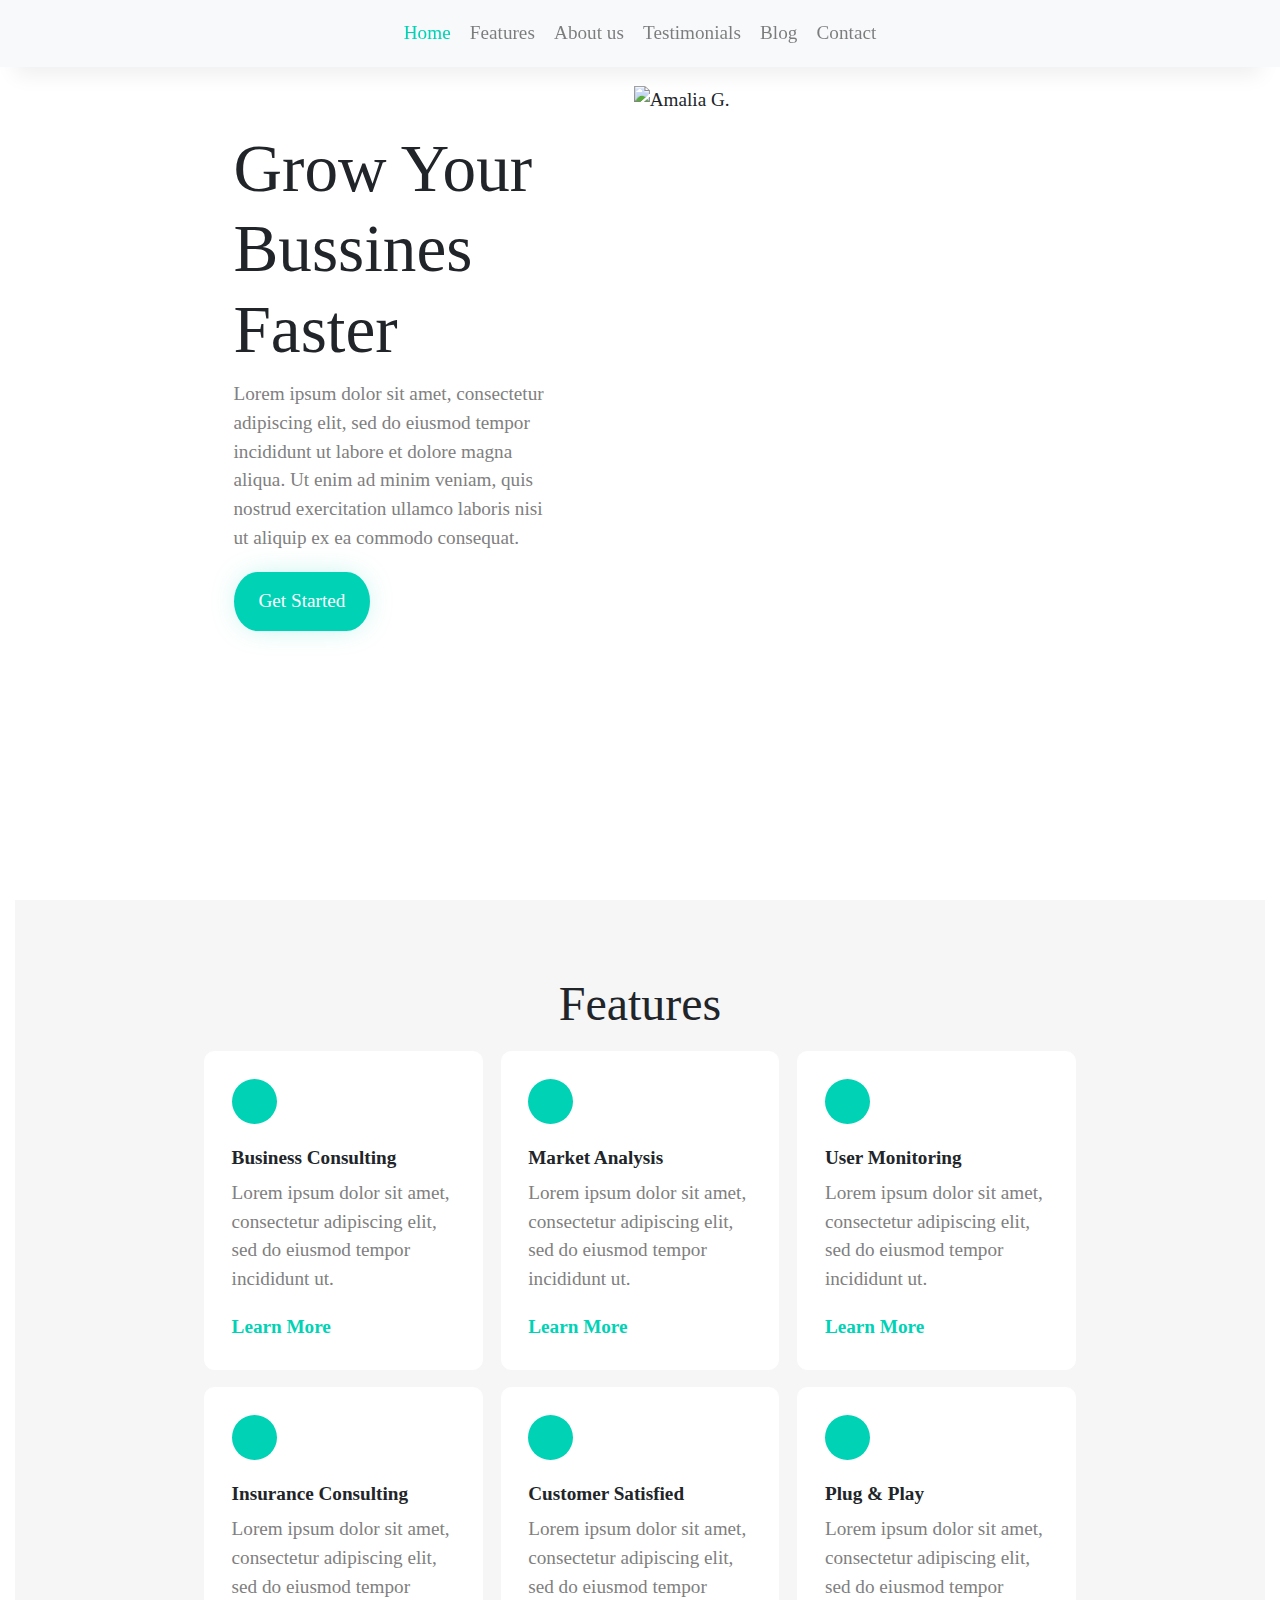
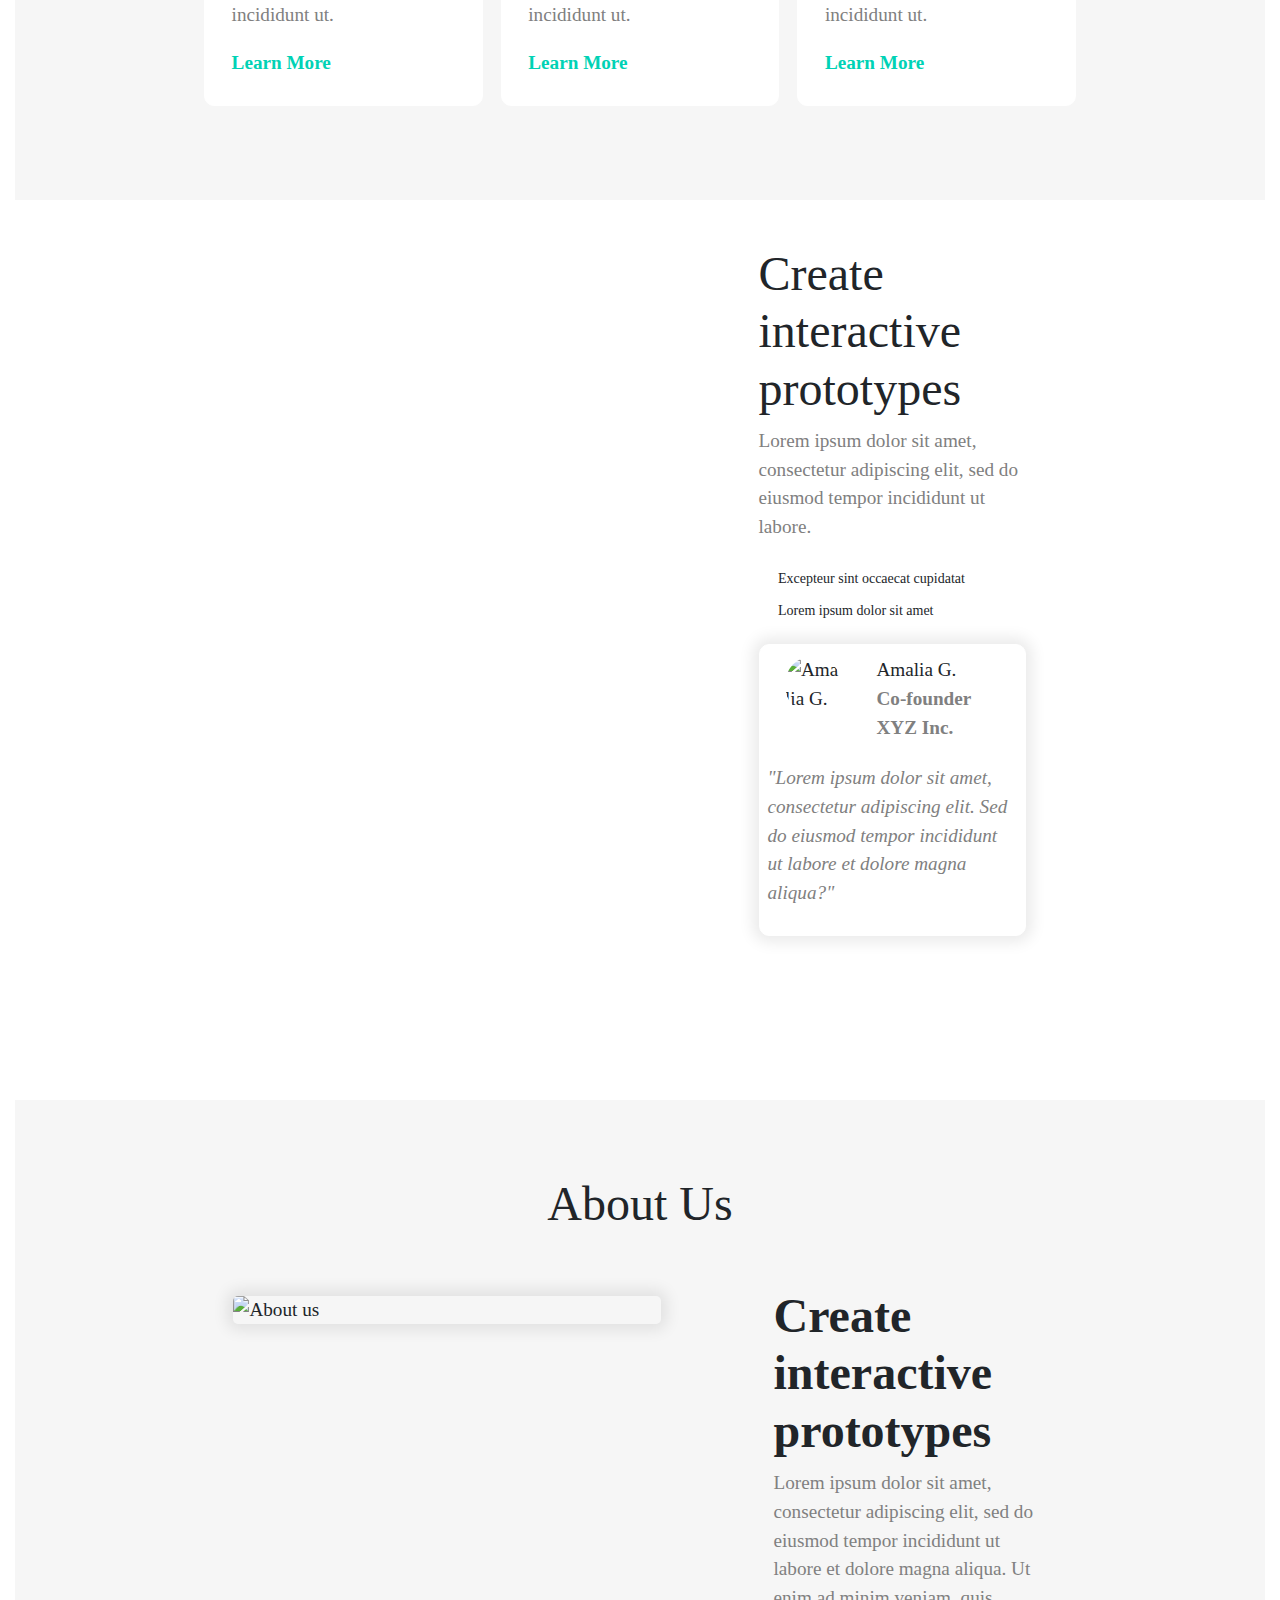
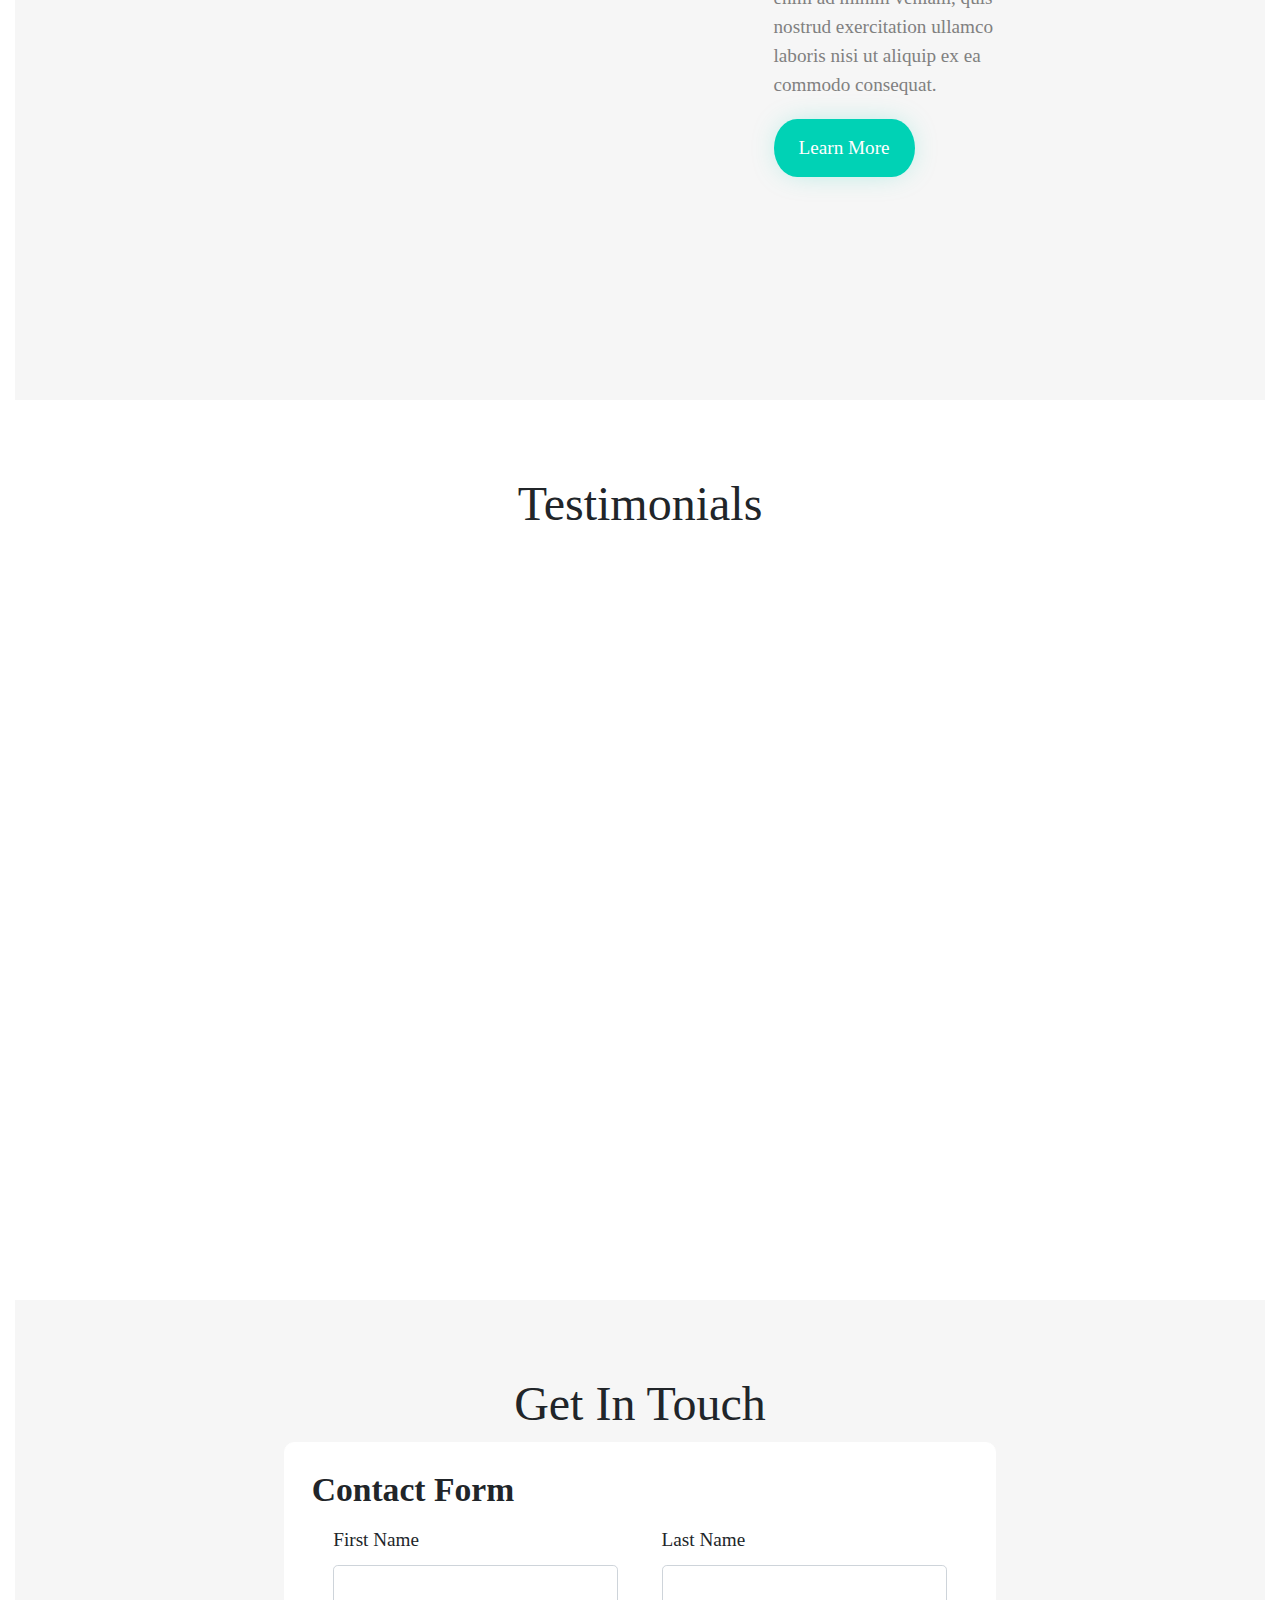
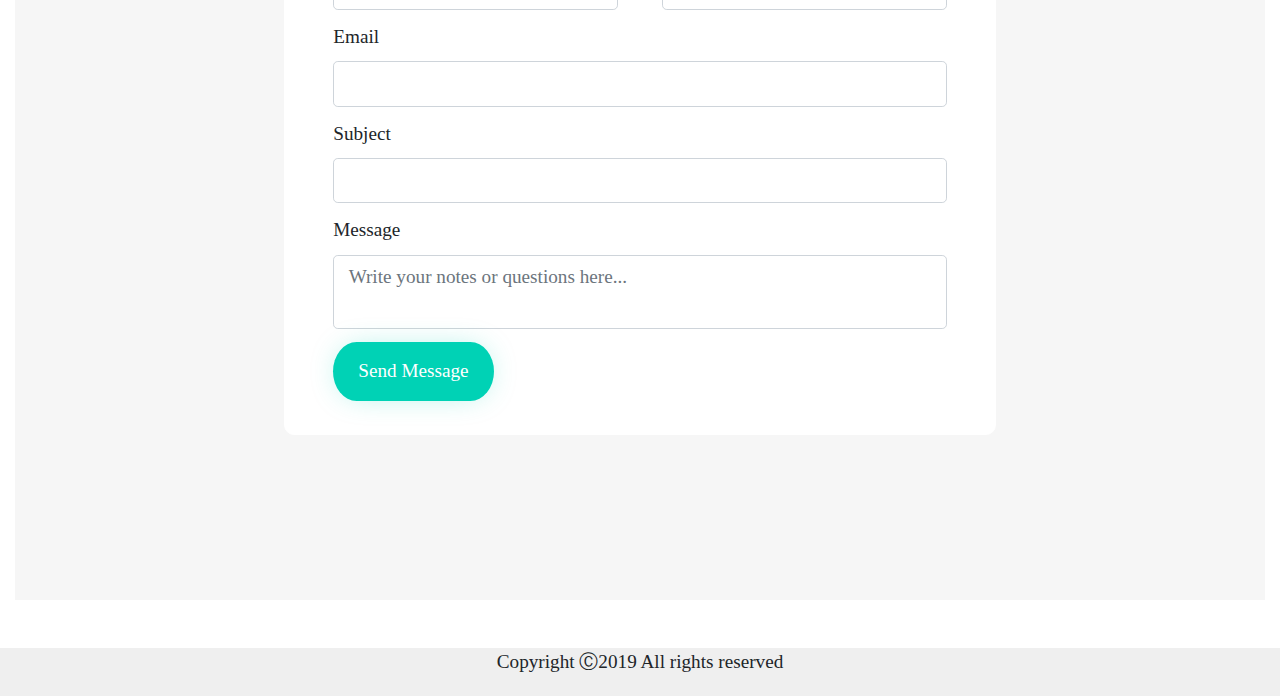
==== web/index.html @ 5ec04a6b "Footer" ====
<!DOCTYPE html>
<html lang="en">

<head>
    <meta charset="UTF-8">
    <meta name="viewport" content="width=device-width, initial-scale=1.0">
    <meta http-equiv="X-UA-Compatible" content="ie=edge">
    <title>Landers</title>

    <link rel="stylesheet" href="https://stackpath.bootstrapcdn.com/bootstrap/4.3.1/css/bootstrap.min.css"
        integrity="sha384-ggOyR0iXCbMQv3Xipma34MD+dH/1fQ784/j6cY/iJTQUOhcWr7x9JvoRxT2MZw1T" crossorigin="anonymous">
    <script src="https://code.jquery.com/jquery-3.3.1.slim.min.js"
        integrity="sha384-q8i/X+965DzO0rT7abK41JStQIAqVgRVzpbzo5smXKp4YfRvH+8abtTE1Pi6jizo" crossorigin="anonymous">
    </script>
    <script src="https://cdnjs.cloudflare.com/ajax/libs/popper.js/1.14.7/umd/popper.min.js"
        integrity="sha384-UO2eT0CpHqdSJQ6hJty5KVphtPhzWj9WO1clHTMGa3JDZwrnQq4sF86dIHNDz0W1" crossorigin="anonymous">
    </script>
    <script src="https://stackpath.bootstrapcdn.com/bootstrap/4.3.1/js/bootstrap.min.js"
        integrity="sha384-JjSmVgyd0p3pXB1rRibZUAYoIIy6OrQ6VrjIEaFf/nJGzIxFDsf4x0xIM+B07jRM" crossorigin="anonymous">
    </script>
    <script src="https://unpkg.com/axios/dist/axios.min.js"></script>
    <script type="text/javascript" src="main.js"></script>

    <link rel="stylesheet" type="text/css" href="../assets/fonts/flaticon/font/flaticon.css">
    <link rel="stylesheet" type="text/css" href="../assets/fonts/icomoon/style.css">
    <link rel="stylesheet" type="text/css" href="styles.css" />
    <link rel="stylesheet" href="../assets/fonts/fonts/trueno/stylesheet.css" type="text/css" charset="utf-8" />

    <!-- CSS -->
    <link rel="stylesheet" href="https://unpkg.com/flickity@2/dist/flickity.min.css">
    <!-- JavaScript -->
    <script src="https://unpkg.com/flickity@2/dist/flickity.pkgd.min.js"></script>


    <script type="text/javascript">
        page.load();
    </script>

</head>

<body data-spy="scroll" data-target=".navbar" data-offset="50" id="content" class="scroll">

    <header>
        <nav class="navbar fixed-top navbar-expand-lg navbar-light bg-light" id="navbar">
            <button class="navbar-toggler " type="button" data-toggle="collapse" data-target="#navbarSupportedContent"
                aria-controls="navbarSupportedContent" aria-expanded="false" aria-label="Toggle navigation">
                <span class="navbar-toggler-icon"></span>
            </button>

            <div class="collapse navbar-collapse" id="navbarSupportedContent">
                <ul class="navbar-nav mx-auto text-center">
                    <li class="nav-item">
                        <a class="nav-link" href="#home">Home
                        </a>
                    </li>
                    <li class="nav-item">
                        <a class="nav-link" href="#features">Features
                        </a>
                    </li>
                    <li class="nav-item">
                        <a class="nav-link" href="#about">About us
                        </a>
                    </li>
                    <li class="nav-item">
                        <a class="nav-link" href="#testimonials">Testimonials
                        </a>
                    </li>
                    <li class="nav-item">
                        <a class="nav-link" href="#blog">Blog
                        </a>
                    </li>
                    <li class="nav-item">
                        <a class="nav-link" href="#contact">Contact
                        </a>
                    </li>
                </ul>
            </div>
        </nav>
    </header>

    <main id="content-wrap">
        <div class="content container-fluid">
            <article id="home" class="light offset-top no-right-padding">
                <div class="flex-grid">
                    <div class="flex-40 padding-5">
                        <div class="row">
                            <h1 class="mx-auto ex-bold super-title">
                                Grow Your Bussines Faster
                            </h1>
                            <p>
                                Lorem ipsum dolor sit amet, consectetur adipiscing elit, sed do eiusmod tempor
                                incididunt ut labore et dolore magna aliqua. Ut enim ad minim veniam, quis nostrud
                                exercitation ullamco laboris nisi ut aliquip ex ea commodo consequat.
                            </p>

                            <button type="button" class="accent-shadow">
                                Get Started
                            </button>
                        </div>
                    </div>
                    <div class="col">
                        <div class="row">
                            <img src="../assets/images/landing_1.png" id="splash-image" alt="Amalia G.">
                        </div>
                    </div>
                </div>
            </article>

            <article id="features" class="dark offset-top">

                <div class="flex-grid">
                    <h1 class="mx-auto ex-bold">
                        Features
                    </h1>
                </div>

                <div class="flex-grid">
                    <div class="col card">
                        <div class="row">
                            <span class="feature-icon circle">
                                <i class="icon icon-refresh"></i>
                            </span>
                        </div>

                        <h6 class="bold">Business Consulting</h6>
                        <p>
                            Lorem ipsum dolor sit amet, consectetur adipiscing elit,
                            sed do eiusmod tempor incididunt ut.
                        </p>
                        <a href="#" class="link bold">
                            Learn More
                        </a>
                    </div>
                    <div class="col card">
                        <div class="row">
                            <span class="feature-icon circle ">
                                <i class="icon icon-store_mall_directory"></i>
                            </span>
                        </div>
                        <h6 class="bold">Market Analysis</h6>
                        <p>
                            Lorem ipsum dolor sit amet, consectetur adipiscing elit,
                            sed do eiusmod tempor incididunt ut.
                        </p>
                        <a href="#" class="link bold">
                            Learn More
                        </a>
                    </div>
                    <div class="col card">
                        <div class="row">
                            <span class="feature-icon circle">
                                <i class="icon icon-shopping_basket"></i>
                            </span>
                        </div>
                        <h6 class="bold">User Monitoring</h6>
                        <p>
                            Lorem ipsum dolor sit amet, consectetur adipiscing elit,
                            sed do eiusmod tempor incididunt ut.
                        </p>
                        <a href="#" class="link bold">
                            Learn More
                        </a>
                    </div>
                </div>

                <div class="flex-grid">
                    <div class="col card">
                        <div class="row">
                            <span class="feature-icon circle">
                                <i class="icon icon-settings_backup_restore"></i>
                            </span>
                        </div>
                        <h6 class="bold">Insurance Consulting</h6>
                        <p>
                            Lorem ipsum dolor sit amet, consectetur adipiscing elit,
                            sed do eiusmod tempor incididunt ut.
                        </p>
                        <a href="#" class="link bold">
                            Learn More
                        </a>
                    </div>
                    <div class="col card">
                        <div class="row">
                            <span class="feature-icon circle">
                                <i class="icon icon-smile-o"></i>
                            </span>
                        </div>
                        <h6 class="bold">Customer Satisfied</h6>
                        <p>
                            Lorem ipsum dolor sit amet, consectetur adipiscing elit,
                            sed do eiusmod tempor incididunt ut.
                        </p>
                        <a href="#" class="link bold">
                            Learn More
                        </a>
                    </div>
                    <div class="col card">
                        <div class="row">
                            <span class="feature-icon circle">
                                <i class="icon icon-plug"></i>
                            </span>
                        </div>
                        <h6 class="bold">Plug & Play</h6>
                        <p>
                            Lorem ipsum dolor sit amet, consectetur adipiscing elit,
                            sed do eiusmod tempor incididunt ut.
                        </p>
                        <a href="#" class="link bold">
                            Learn More
                        </a>
                    </div>
                </div>
            </article>

            <article>
                <div class="flex-grid">
                    <div class="col padding-5">
                        <div class="row">
                            <div id="img-prototypes" class="width-100"></div>
                        </div>
                    </div>

                    <div class="flex-40 padding-5">
                        <div class="row">
                            <h1 class="mx-auto ex-bold">
                                Create interactive prototypes
                            </h1>
                            <p>
                                Lorem ipsum dolor sit amet, consectetur adipiscing elit, sed do eiusmod tempor
                                incididunt ut labore.
                            </p>

                            <ul class="check">
                                <li>Excepteur sint occaecat cupidatat</li>
                                <li>Lorem ipsum dolor sit amet</li>
                            </ul>

                            <div class="card card-shadow">
                                <div class="flex-grid">
                                    <div class="col flex-20">
                                        <img src="../assets/images/person_1.jpg" alt="Amalia G."
                                            class="circle width-100">
                                    </div>

                                    <div class="col">
                                        <span class="ex-bold">Amalia G.</span>
                                        <p class="bold">Co-founder XYZ Inc.</p>
                                    </div>
                                </div>
                                <p class="italic">
                                    "Lorem ipsum dolor sit amet, consectetur adipiscing elit. Sed do eiusmod
                                    tempor
                                    incididunt ut labore et dolore magna aliqua?"
                                </p>
                            </div>
                        </div>
                    </div>
                </div>
            </article>

            <article id="about" class="dark offset-top">

                <div class="flex-grid">
                    <h1 class="mx-auto ex-bold">
                        About Us
                    </h1>
                </div>

                <div class="flex-grid">
                    <div class="col padding-5">
                        <div class="row">
                            <img src="../assets/images/about_1.jpg" alt="About us"
                                class="width-100 brd-rad-5 card-shadow">
                        </div>
                    </div>

                    <div class="flex-40 padding-5">
                        <h1 class="mx-auto bold">
                            Create interactive prototypes
                        </h1>
                        <p>
                            Lorem ipsum dolor sit amet, consectetur adipiscing elit, sed do eiusmod tempor
                            incididunt ut labore et dolore magna aliqua. Ut enim ad minim veniam, quis nostrud
                            exercitation ullamco laboris nisi ut aliquip ex ea commodo consequat.
                        </p>
                        <button type="button" class="accent-shadow">
                            Learn More
                        </button>
                    </div>
                </div>


            </article>

            <article id="testimonials" class="light offset-top">
                <div class="flex-grid">
                    <h1 class="mx-auto ex-bold">
                        Testimonials
                    </h1>
                </div>

                <div>
                    <div id="testimonialsCarousel" class="carousel slide" data-ride="carousel">
                        <ol class="carousel-indicators" id="testimonial-indicators">
                        </ol>

                        <div class="carousel-inner" id="testimonial-items">
                        </div>

                        <a class="carousel-control-prev" href="#testimonialsCarousel" role="button" data-slide="prev">
                            <span class="carousel-control-prev-icon" aria-hidden="true"></span>
                            <span class="sr-only">Previous</span>
                        </a>

                        <a class="carousel-control-next" href="#testimonialsCarousel" role="button" data-slide="next">
                            <span class="carousel-control-next-icon" aria-hidden="true"></span>
                            <span class="sr-only">Next</span>
                        </a>
                    </div>
                </div>
            </article>

            <article id="contact" class="dark offset-top">
                <div class="flex-grid">
                    <h1 class="mx-auto ex-bold">
                        Get In Touch
                    </h1>
                </div>

                <div class="flex-grid card width-80 mx-auto">

                    <div class="flex-grid">
                        <h3 class="bold">Contact Form</h3>
                    </div>

                    <div class="flex-grid">
                        <div class="col">
                            <label>First Name</label>
                            <input type="text" class="form-control">
                        </div>
                        <div class="col">
                            <label>Last Name</label>
                            <input type="text" class="form-control">
                        </div>
                    </div>

                    <div class="flex-grid">
                        <div class="col">
                            <label>Email</label>
                            <input type="text" class="form-control">
                        </div>
                    </div>

                    <div class="flex-grid">
                        <div class="col">
                            <label>Subject</label>
                            <input type="text" class="form-control">
                        </div>
                    </div>

                    <div class="flex-grid">
                        <div class="col">
                            <label>Message</label>
                            <textarea class="form-control scroll"
                                placeholder="Write your notes or questions here..."></textarea>
                        </div>
                    </div>

                    <div class="flex-grid">
                        <div class="col">
                            <button type="button" class="accent-shadow">
                                Send Message
                            </button>
                        </div>
                    </div>
                </div>
            </article>
        </div>
    </main>

    <footer>
        <span class="mx-auto">Copyright &#9400;2019 All rights reserved</span>
    </footer>
</body>

</html>
---- web/styles.css ----
html {
    scroll-behavior: smooth;
    font-size: 1.2pc;
    overflow-x: hidden;
}

footer {
    bottom: 0;
    width: 100%;
    height: 2.5rem;
    background-color: #efefef;
    text-align: center;
}

#content-wrap {
    height: auto;
    min-height: 100%;
    padding-bottom: 2.5rem;
}

#content {
    font-family: 'truenolight';
    min-height: 100vh;
}

#navbar a.nav-link.active {
    color: #00d2b5;
}

#img-prototypes {
    background-image: url(../assets/images/do_ui_kit_download_cta_floating_devices-2x.png);
    height: 60vh;
    background-size: contain;
    background-repeat: no-repeat;
    background-position: right;
}

#splash-image {
    height: 100vh;
}

article {
    height: 100vh;
    padding-left: 20vh;
    padding-right: 20vh;
}

article.no-right-padding {
    height: 100vh;
    padding-left: 20vh;
    padding-right: 0vh;
}

p {
    color: gray;
}

textarea.form-control {
    resize: none;
}

article.light {
    background-color: #ffffff;
}

article.dark {
    background-color: #f6f6f6;
}

ul.check {
    padding: 0px;
}

ul.check li {
    line-height: 2em;
    padding-left: 0px;
    padding-top: 5px;
    padding-bottom: 5px;
    font-size: 14px;
    list-style-type: none;
    list-style: none;
    display: table-row;
}

ul.check li:before {
    font-family: 'icomoon';
    content: "\e5ca";
    color: #89c541;
    font-size: 25px;
    margin-right: 15px;
    display: table-cell;
}

button {
    background-color: #00d2b5;
    border-radius: 120px/150px;
    color: #ffffff;
    border: none;
    padding: 15px 25px 15px 25px;
    transition: all 0.2s cubic-bezier(0.42, 0, 0.58, 1);
    max-width: 200px;
}

button:hover {

    background-color: #ffffff;
    color: #00d2b5;
    border: 1px solid #00d2b5;
}

.scroll::-webkit-scrollbar-track {
    -webkit-box-shadow: inset 0 0 6px rgba(0, 0, 0, 0.085);
    box-shadow: inset 0 0 6px rgba(0, 0, 0, 0.085);
    border-radius: 10px;
    background-color: #cecece;
}

.scroll::-webkit-scrollbar {
    width: 12px;
    background-color: #00d2b5;
}

.scroll::-webkit-scrollbar-thumb {
    border-radius: 10px;
    -webkit-box-shadow: inset 0 0 6px rgba(0, 0, 0, 0.085);
    box-shadow: inset 0 0 6px rgba(0, 0, 0, 0.085);
    background-color: #00d2b5;
}

.navbar {
    box-shadow: -2px 25px 21px -17px rgba(0, 0, 0, 0.065);
}

.feature-card {
    background-color: #ffffff;
}

.offset-top {
    padding-top: 75px;
}

.splash.landing {
    background-image: url("../assets/images/landing_1.png");
    height: 100vh;
    width: 100vh;
}

.flex-grid {
    display: flex;
    justify-content: space-between;
}

.col {
    flex: 1;
    margin: 1%;
}

.card {
    border-radius: 10px;
    background-color: #ffffff;
    border-color: #ffffff;
    padding: 3%;
}

.brd-rad-5 {
    border-radius: 5px;
}

.card .row {
    padding-bottom: 10%;
}

.card-shadow {
    box-shadow: 0px 0px 15px 6px rgba(0, 0, 0, 0.085);
}

.accent-shadow {
    box-shadow: 0px 0px 30px -8px #00d2b662;
}

.bold {
    font-weight: bold;
}

.italic {
    font-style: italic;
}

.super-title {
    font-size: 3.5em;
}

.link {
    color: #00d2b5;
}

.feature-icon {
    height: 45px;
    width: 45px;
    color: #ffffff;
    background-color: #00d2b5;
    text-align: center;
    margin-left: 15px;
}

.circle {
    border-radius: 100%;
}

.icon {
    font-size: 1.5em;
    display: inline-block;
    width: 100%;
    margin-top: 0.9vh;
}

.row {
    display: flex;
    flex-direction: row;
    flex-wrap: wrap;
    width: 100%;
}

.ex-bold {
    font-family: 'truenoextrabold';
}

.height-75 {
    height: 75vh;
}

.flex-40 {
    flex-grow: 0;
    flex-shrink: 0;
    flex-basis: 40%;
}

.flex-20 {
    flex-grow: 0;
    flex-shrink: 0;
    flex-basis: 20%;
}

.testimonial-picture {
    width: 10%;
}

.width-20 {
    width: 20%;
}

.width-30 {
    width: 30%;
}

.width-50 {
    width: 50%;
}

.width-80 {
    width: 80%;
}

.width-100 {
    width: 100%;
}

.padding-5 {
    padding: 5%;
}

.testimonial-body {
    padding-top: 5vh;
    width: 65%;
    text-align: center;
    font-size: 1.5em;
}

#testimonialsCarousel .carousel-indicators li {
    width: 10px;
    height: 10px;
    border-radius: 100%;
    background-color: gray;
}

#testimonialsCarousel .carousel-indicators li.active {
    width: 10px;
    height: 10px;
    border-radius: 100%;
    background-color: #00d2b5;
}

#testimonial-items {
    height: 60vh;
}

@media (max-width: 600px) {

    .flex-grid {
        display: block;
    }

    article {
        height: 100vh;
        padding-left: 0;
        padding-right: 0;
    }

    .feature-icon {
        margin-left: auto;
    }

    #img-prototypes {
        background-image: url(../assets/images/do_ui_kit_hero_floating_devices-2x.png);
        background-size: cover;
        width: 100%;
        height: 60vh;
    }

    #testimonial-items {
        height: 80vh;
    }

    .testimonial-body {
        font-size: 1.2em;
    }
}
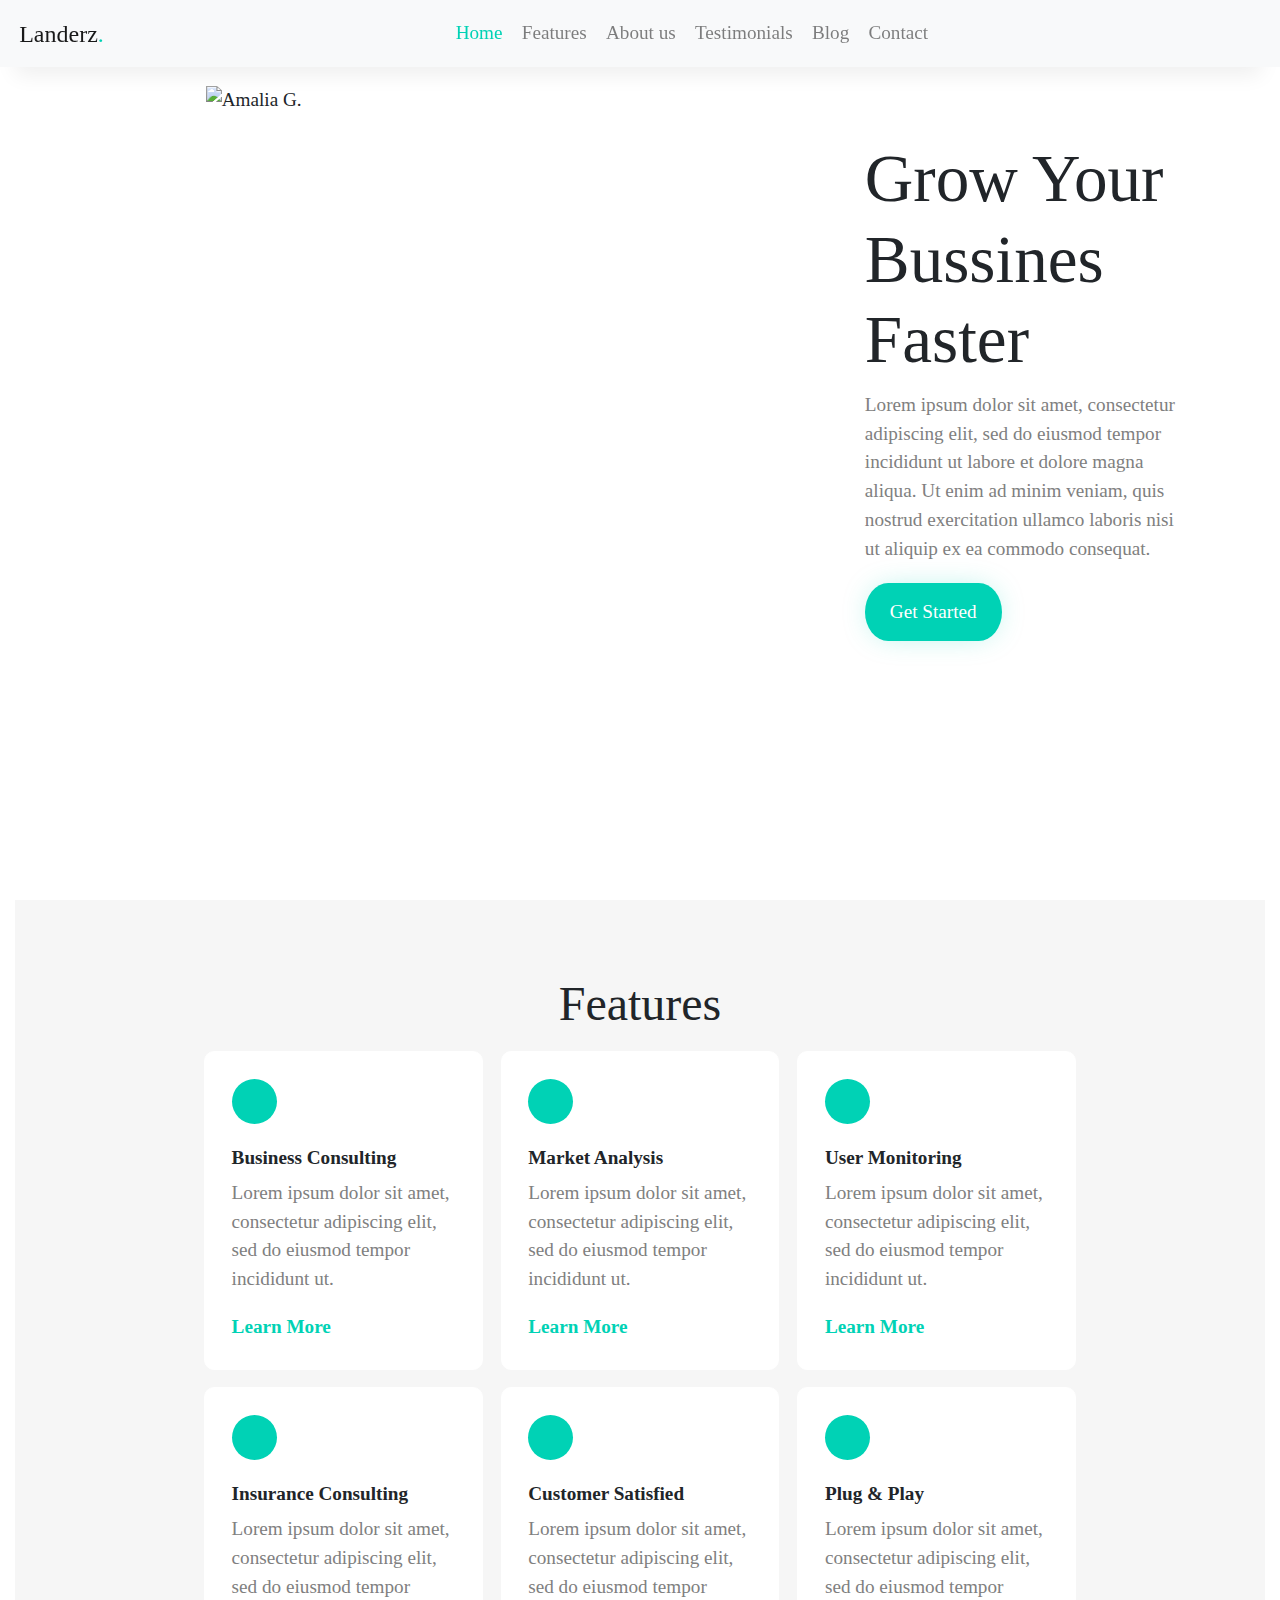
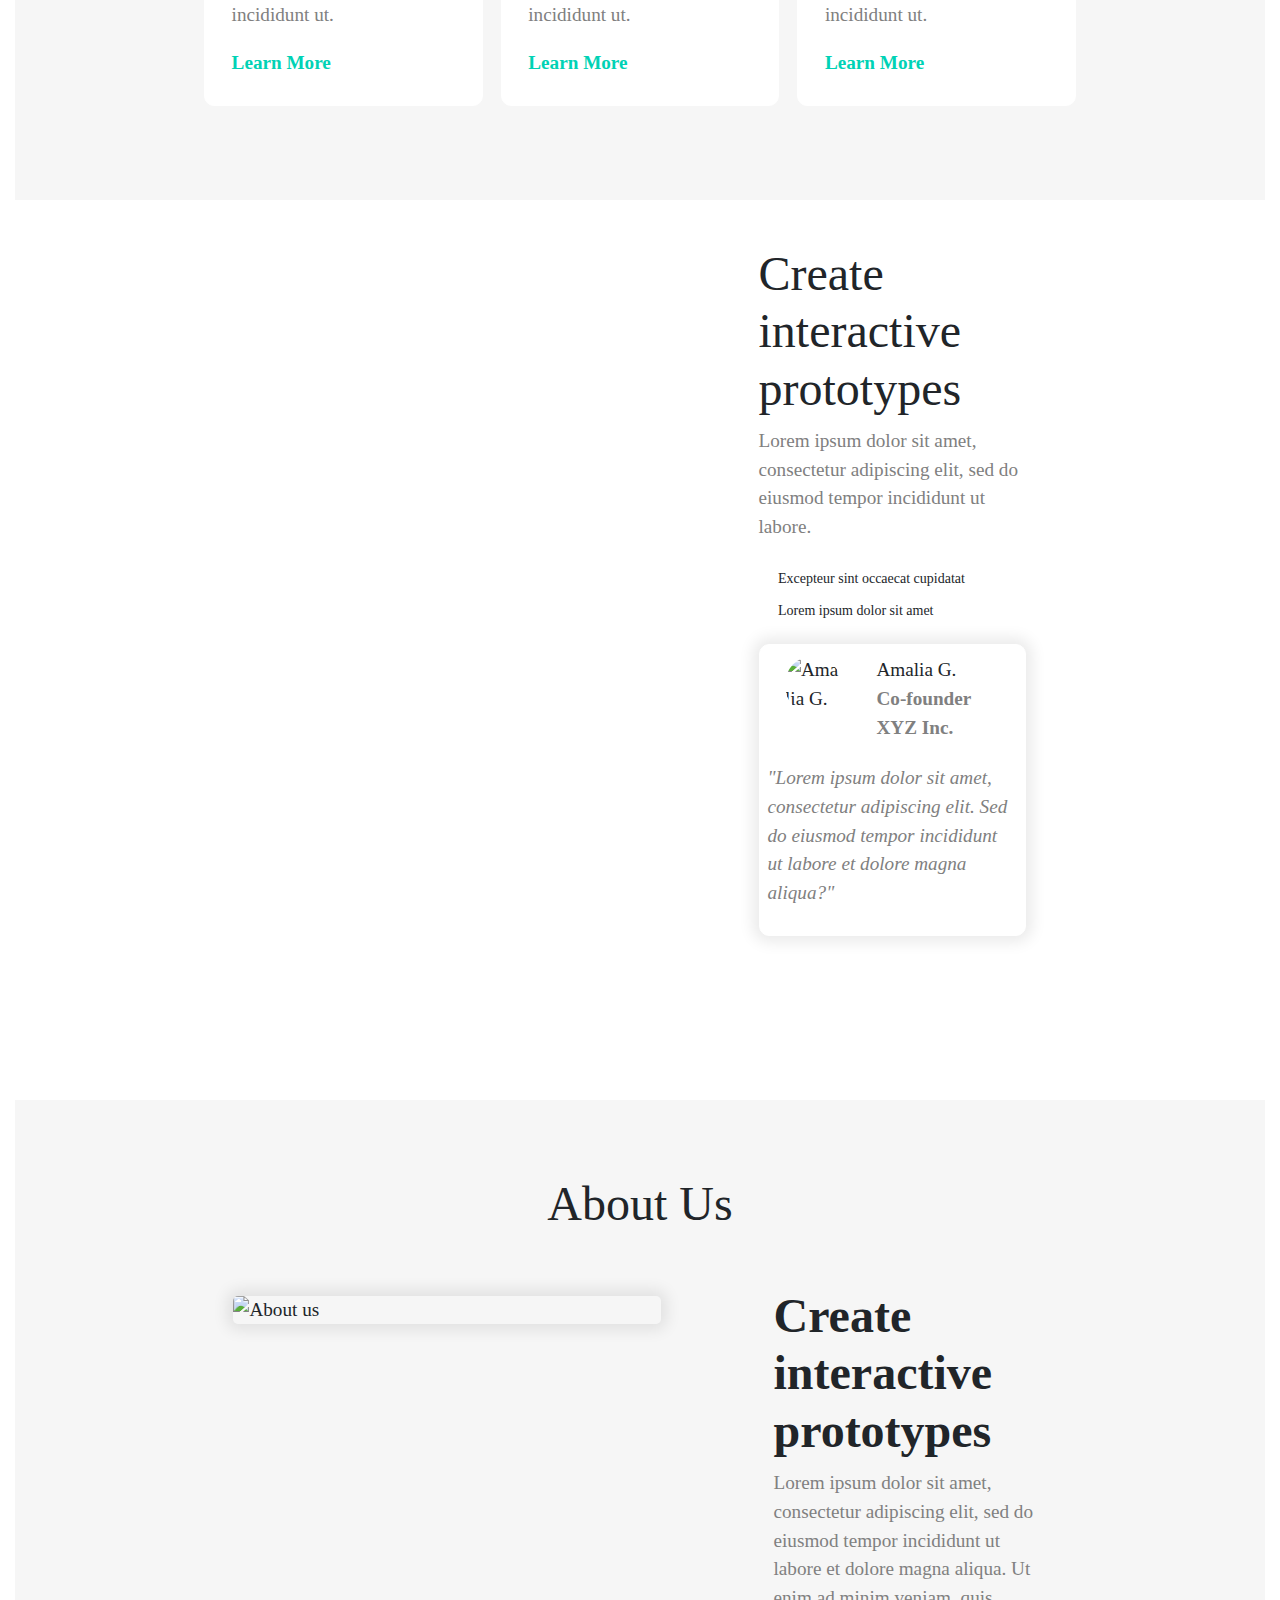
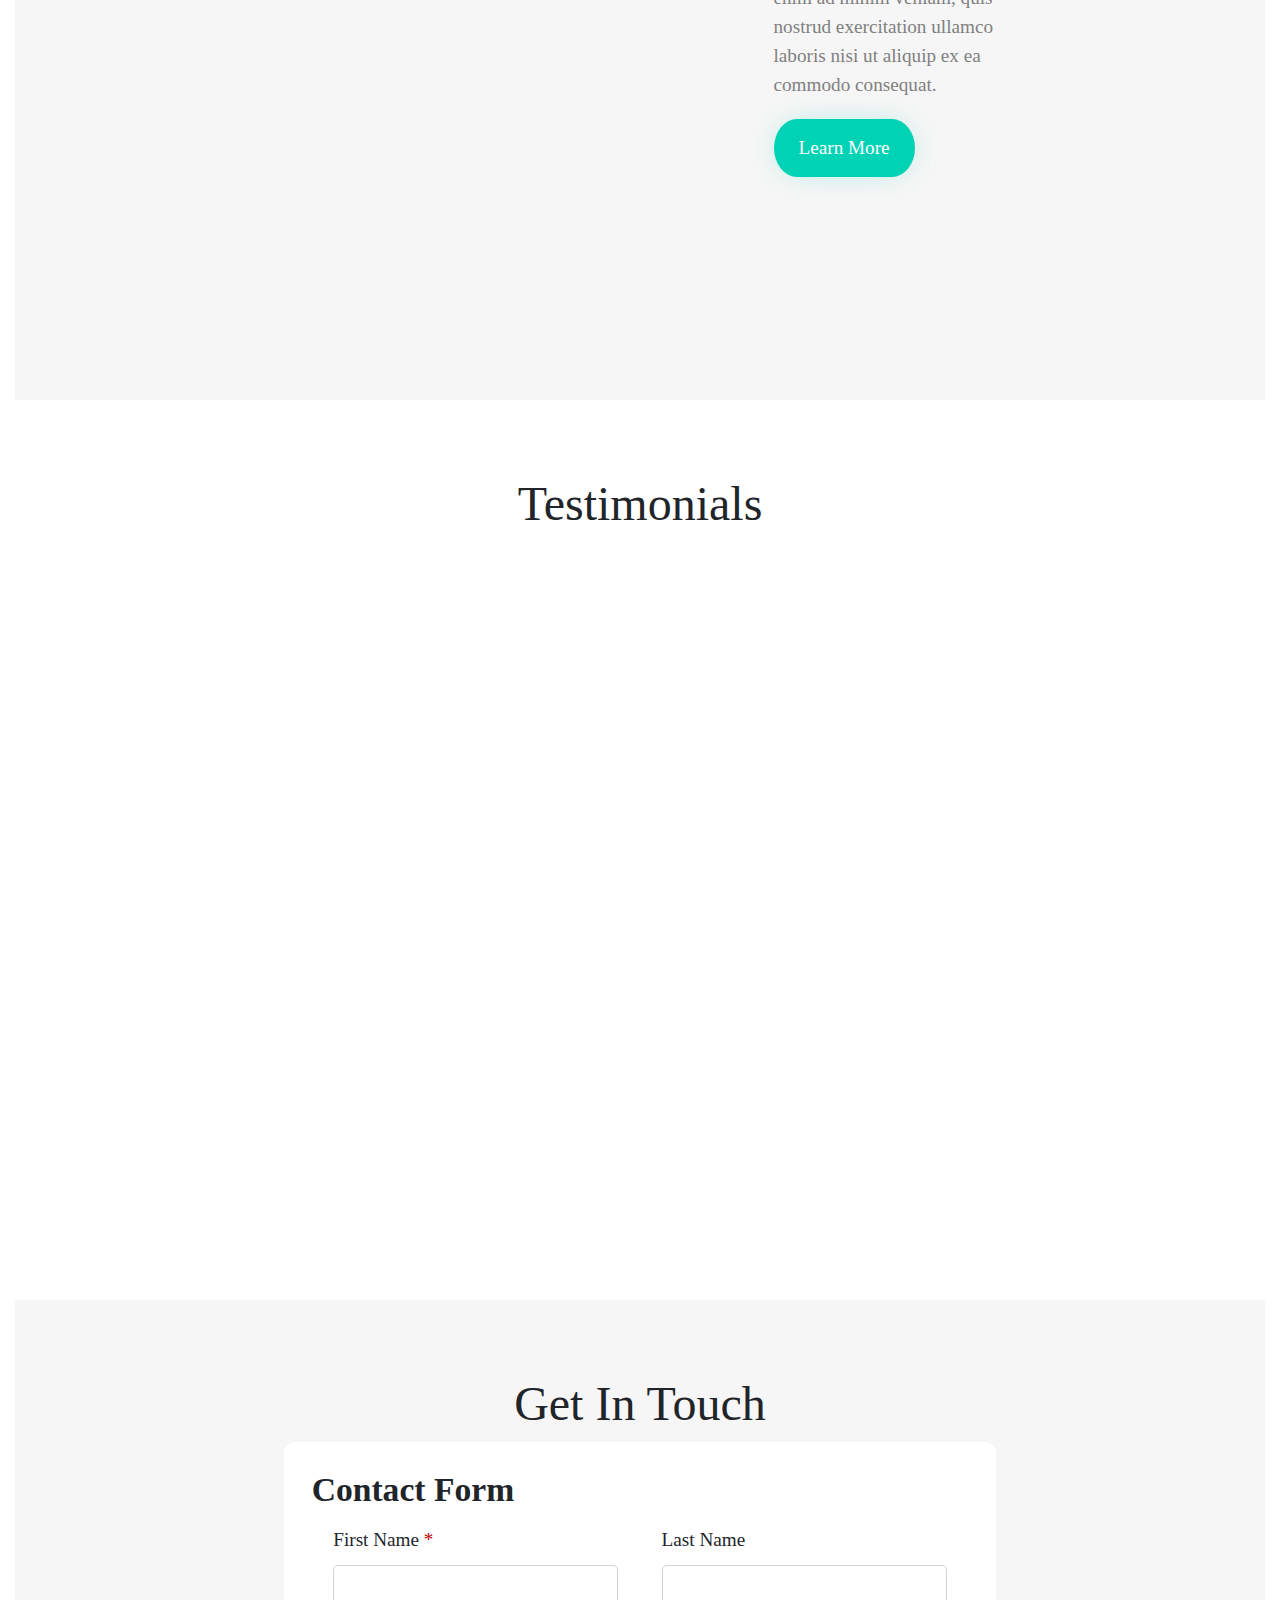
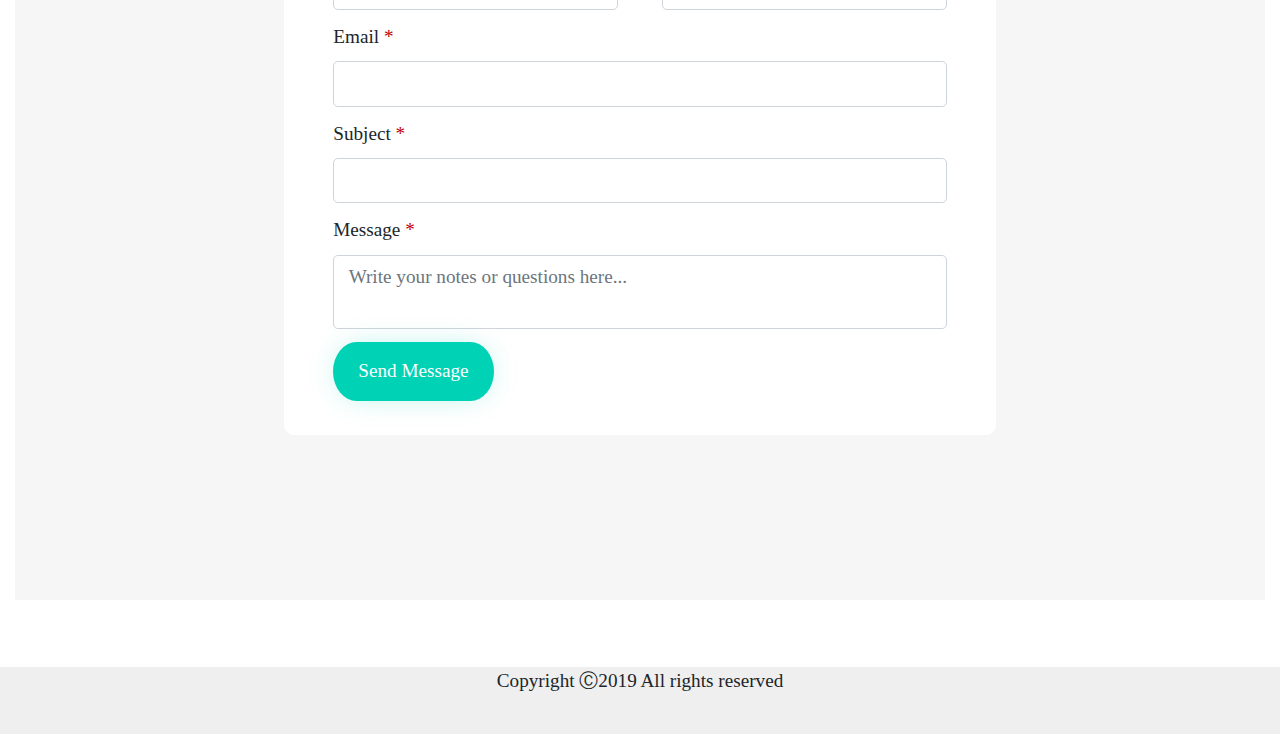
==== commit fdd07c6b: "final" ====
--- a/web/index.html
+++ b/web/index.html
@@ -26,11 +26,11 @@
     <link rel="stylesheet" type="text/css" href="styles.css" />
     <link rel="stylesheet" href="../assets/fonts/fonts/trueno/stylesheet.css" type="text/css" charset="utf-8" />
 
-    <!-- CSS -->
     <link rel="stylesheet" href="https://unpkg.com/flickity@2/dist/flickity.min.css">
-    <!-- JavaScript -->
     <script src="https://unpkg.com/flickity@2/dist/flickity.pkgd.min.js"></script>
-
+    <script src="//cdn.jsdelivr.net/npm/alertifyjs@1.11.4/build/alertify.min.js"></script>
+
+    <link rel="shortcut icon" type="image/png" href="../assets/images/favicon.png"/>
 
     <script type="text/javascript">
         page.load();
@@ -42,7 +42,8 @@
 
     <header>
         <nav class="navbar fixed-top navbar-expand-lg navbar-light bg-light" id="navbar">
-            <button class="navbar-toggler " type="button" data-toggle="collapse" data-target="#navbarSupportedContent"
+            <a class="navbar-brand" href="#">Landerz<span class="link">.</span></a>
+            <button class="navbar-toggler" type="button" data-toggle="collapse" data-target="#navbarSupportedContent"
                 aria-controls="navbarSupportedContent" aria-expanded="false" aria-label="Toggle navigation">
                 <span class="navbar-toggler-icon"></span>
             </button>
@@ -81,8 +82,13 @@
     <main id="content-wrap">
         <div class="content container-fluid">
             <article id="home" class="light offset-top no-right-padding">
-                <div class="flex-grid">
-                    <div class="flex-40 padding-5">
+                <div class="flex-grid flex-reverse">
+                    <div class="col">
+                        <div class="row">
+                            <img src="../assets/images/landing_1.png" id="splash-image" alt="Amalia G.">
+                        </div>
+                    </div>
+                    <div class="col flex-40 padding-5">
                         <div class="row">
                             <h1 class="mx-auto ex-bold super-title">
                                 Grow Your Bussines Faster
@@ -93,14 +99,9 @@
                                 exercitation ullamco laboris nisi ut aliquip ex ea commodo consequat.
                             </p>
 
-                            <button type="button" class="accent-shadow">
+                            <a href="#features" class="accent-shadow button">
                                 Get Started
-                            </button>
-                        </div>
-                    </div>
-                    <div class="col">
-                        <div class="row">
-                            <img src="../assets/images/landing_1.png" id="splash-image" alt="Amalia G.">
+                            </a>
                         </div>
                     </div>
                 </div>
@@ -216,7 +217,7 @@
                 <div class="flex-grid">
                     <div class="col padding-5">
                         <div class="row">
-                            <div id="img-prototypes" class="width-100"></div>
+                            <div id="img-prototypes" class="width-100 img-lg"></div>
                         </div>
                     </div>
 
@@ -270,7 +271,7 @@
                     <div class="col padding-5">
                         <div class="row">
                             <img src="../assets/images/about_1.jpg" alt="About us"
-                                class="width-100 brd-rad-5 card-shadow">
+                                class="width-100 brd-rad-5 card-shadow img-lg">
                         </div>
                     </div>
 
@@ -283,7 +284,7 @@
                             incididunt ut labore et dolore magna aliqua. Ut enim ad minim veniam, quis nostrud
                             exercitation ullamco laboris nisi ut aliquip ex ea commodo consequat.
                         </p>
-                        <button type="button" class="accent-shadow">
+                        <button type="button" class="accent-shadow button">
                             Learn More
                         </button>
                     </div>
@@ -321,59 +322,61 @@
             </article>
 
             <article id="contact" class="dark offset-top">
-                <div class="flex-grid">
-                    <h1 class="mx-auto ex-bold">
-                        Get In Touch
-                    </h1>
-                </div>
-
-                <div class="flex-grid card width-80 mx-auto">
-
+                <form>
                     <div class="flex-grid">
-                        <h3 class="bold">Contact Form</h3>
-                    </div>
-
-                    <div class="flex-grid">
-                        <div class="col">
-                            <label>First Name</label>
-                            <input type="text" class="form-control">
-                        </div>
-                        <div class="col">
-                            <label>Last Name</label>
-                            <input type="text" class="form-control">
-                        </div>
-                    </div>
-
-                    <div class="flex-grid">
-                        <div class="col">
-                            <label>Email</label>
-                            <input type="text" class="form-control">
-                        </div>
-                    </div>
-
-                    <div class="flex-grid">
-                        <div class="col">
-                            <label>Subject</label>
-                            <input type="text" class="form-control">
-                        </div>
-                    </div>
-
-                    <div class="flex-grid">
-                        <div class="col">
-                            <label>Message</label>
-                            <textarea class="form-control scroll"
-                                placeholder="Write your notes or questions here..."></textarea>
-                        </div>
-                    </div>
-
-                    <div class="flex-grid">
-                        <div class="col">
-                            <button type="button" class="accent-shadow">
-                                Send Message
-                            </button>
-                        </div>
-                    </div>
-                </div>
+                        <h1 class="mx-auto ex-bold">
+                            Get In Touch
+                        </h1>
+                    </div>
+
+                    <div class="flex-grid card width-80 mx-auto">
+
+                        <div class="flex-grid">
+                            <h3 class="bold">Contact Form</h3>
+                        </div>
+
+                        <div class="flex-grid">
+                            <div class="col">
+                                <label class="required">First Name</label>
+                                <input type="text" required="required" class="form-control">
+                            </div>
+                            <div class="col">
+                                <label>Last Name</label>
+                                <input type="text" class="form-control">
+                            </div>
+                        </div>
+
+                        <div class="flex-grid">
+                            <div class="col">
+                                <label class="required">Email</label>
+                                <input type="text" required="required" class="form-control">
+                            </div>
+                        </div>
+
+                        <div class="flex-grid">
+                            <div class="col">
+                                <label class="required">Subject</label>
+                                <input type="text" required="required" class="form-control">
+                            </div>
+                        </div>
+
+                        <div class="flex-grid">
+                            <div class="col">
+                                <label class="required">Message</label>
+                                <textarea class="form-control scroll"
+                                    placeholder="Write your notes or questions here..." required="required"></textarea>
+                            </div>
+                        </div>
+
+                        <div class="flex-grid">
+                            <div class="col">
+                                <button type="submit" class="accent-shadow button">
+                                    Send Message
+                                </button>
+                            </div>
+                        </div>
+                    </div>
+                </form>
             </article>
         </div>
     </main>
--- a/web/styles.css
+++ b/web/styles.css
@@ -7,36 +7,9 @@
 footer {
     bottom: 0;
     width: 100%;
-    height: 2.5rem;
+    height: 3.5rem;
     background-color: #efefef;
     text-align: center;
-}
-
-#content-wrap {
-    height: auto;
-    min-height: 100%;
-    padding-bottom: 2.5rem;
-}
-
-#content {
-    font-family: 'truenolight';
-    min-height: 100vh;
-}
-
-#navbar a.nav-link.active {
-    color: #00d2b5;
-}
-
-#img-prototypes {
-    background-image: url(../assets/images/do_ui_kit_download_cta_floating_devices-2x.png);
-    height: 60vh;
-    background-size: contain;
-    background-repeat: no-repeat;
-    background-position: right;
-}
-
-#splash-image {
-    height: 100vh;
 }
 
 article {
@@ -91,7 +64,7 @@
     display: table-cell;
 }
 
-button {
+.button {
     background-color: #00d2b5;
     border-radius: 120px/150px;
     color: #ffffff;
@@ -101,12 +74,18 @@
     max-width: 200px;
 }
 
-button:hover {
+.button:hover {
 
     background-color: #ffffff;
     color: #00d2b5;
     border: 1px solid #00d2b5;
 }
+
+label.required:after {
+    color: rgb(189, 0, 0);
+    content: " *";
+}
+
 
 .scroll::-webkit-scrollbar-track {
     -webkit-box-shadow: inset 0 0 6px rgba(0, 0, 0, 0.085);
@@ -294,20 +273,60 @@
     height: 60vh;
 }
 
+#content-wrap {
+    height: auto;
+    min-height: 100%;
+    padding-bottom: 3.5rem;
+}
+
+#content {
+    font-family: 'truenolight';
+    min-height: 100vh;
+}
+
+#navbar a.nav-link.active {
+    color: #00d2b5;
+}
+
+#img-prototypes {
+    background-image: url(../assets/images/do_ui_kit_download_cta_floating_devices-2x.png);
+    height: 60vh;
+    background-size: contain;
+    background-repeat: no-repeat;
+    background-position: right;
+}
+
+#splash-image {
+    height: 100vh;
+}
+
 @media (max-width: 600px) {
 
     .flex-grid {
         display: block;
     }
 
-    article {
-        height: 100vh;
+    article,
+    article.no-right-padding {
+        height: 100%;
         padding-left: 0;
         padding-right: 0;
     }
 
     .feature-icon {
         margin-left: auto;
+    }
+
+    .testimonial-body {
+        font-size: 1.2em;
+    }
+
+    .flex-reverse {
+        flex-direction: column-reverse;
+    }
+
+    .super-title {
+        font-size: 2em;
     }
 
     #img-prototypes {
@@ -321,7 +340,15 @@
         height: 80vh;
     }
 
-    .testimonial-body {
-        font-size: 1.2em;
+    #splash-image {
+        height: 30vh;
+    }
+
+    .img-lg {
+        display: none;
+    }
+
+    .testimonial-picture {
+        width: 30%;
     }
 }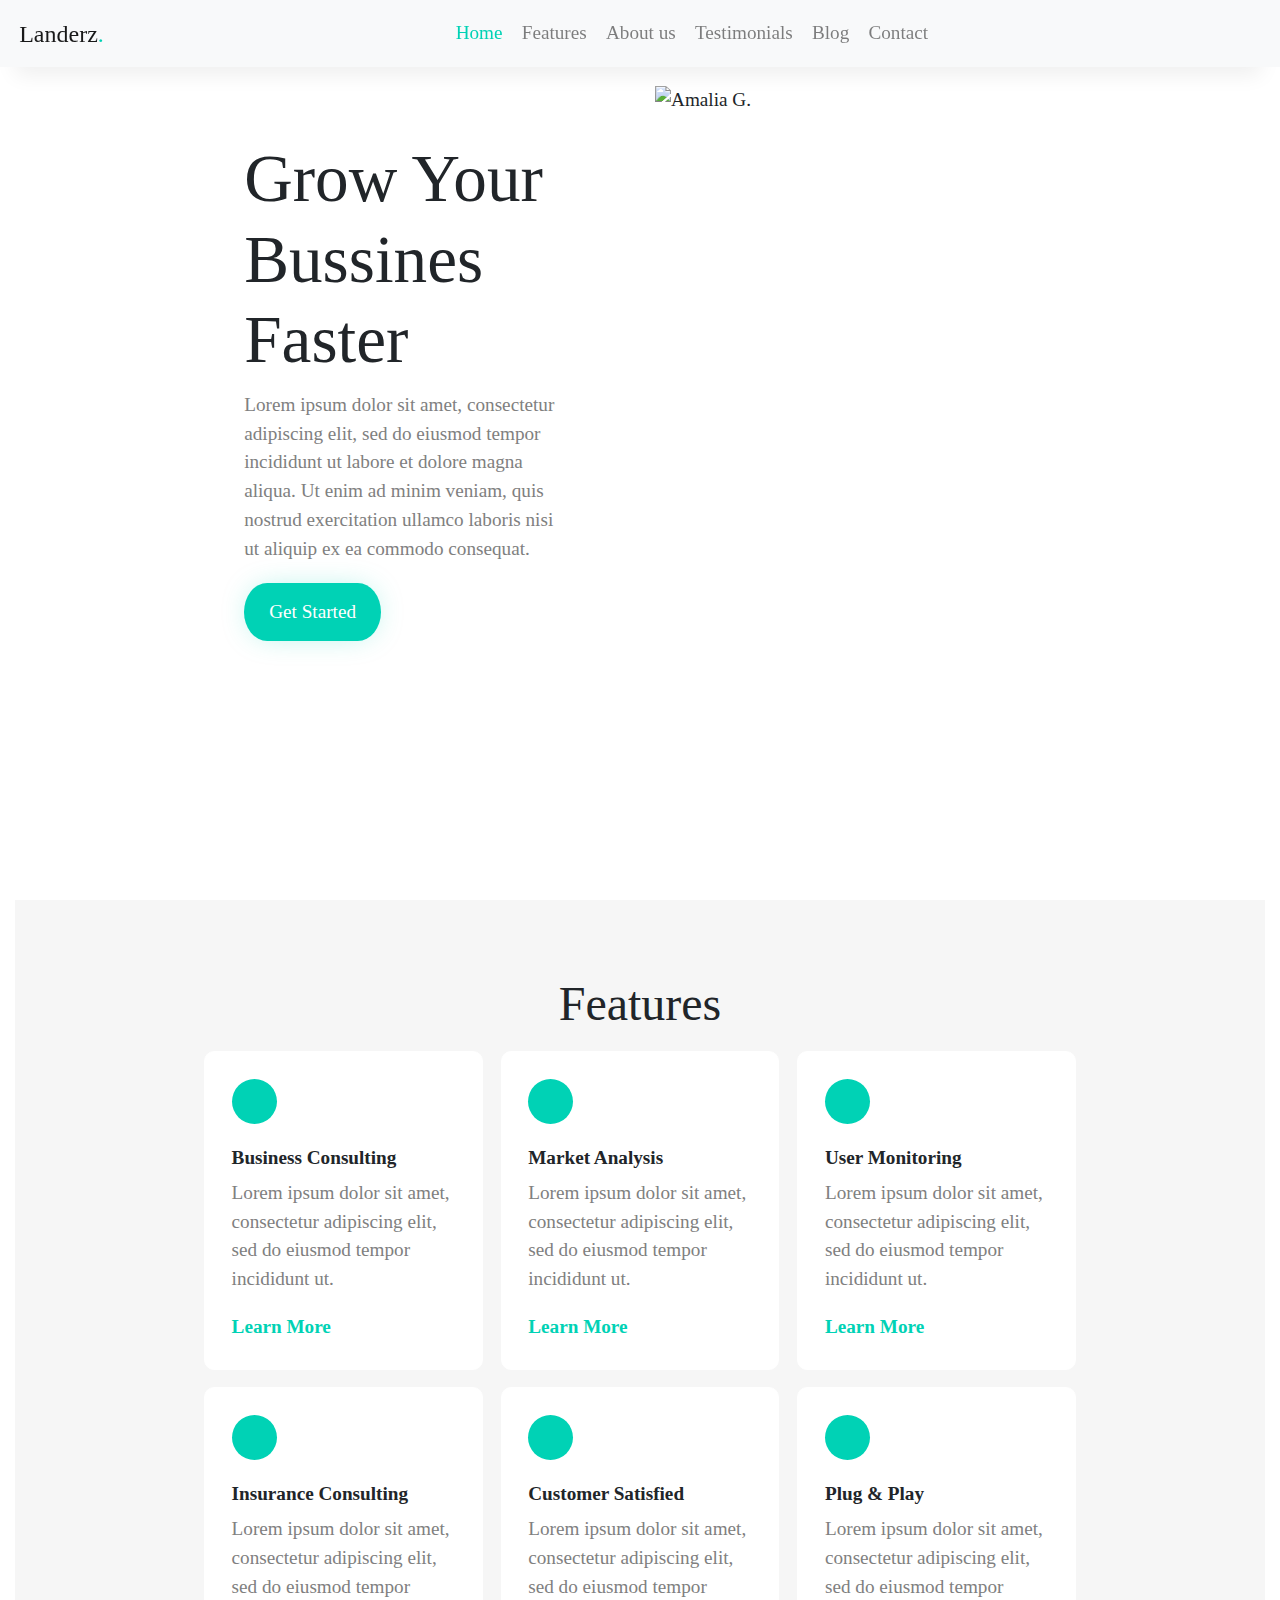
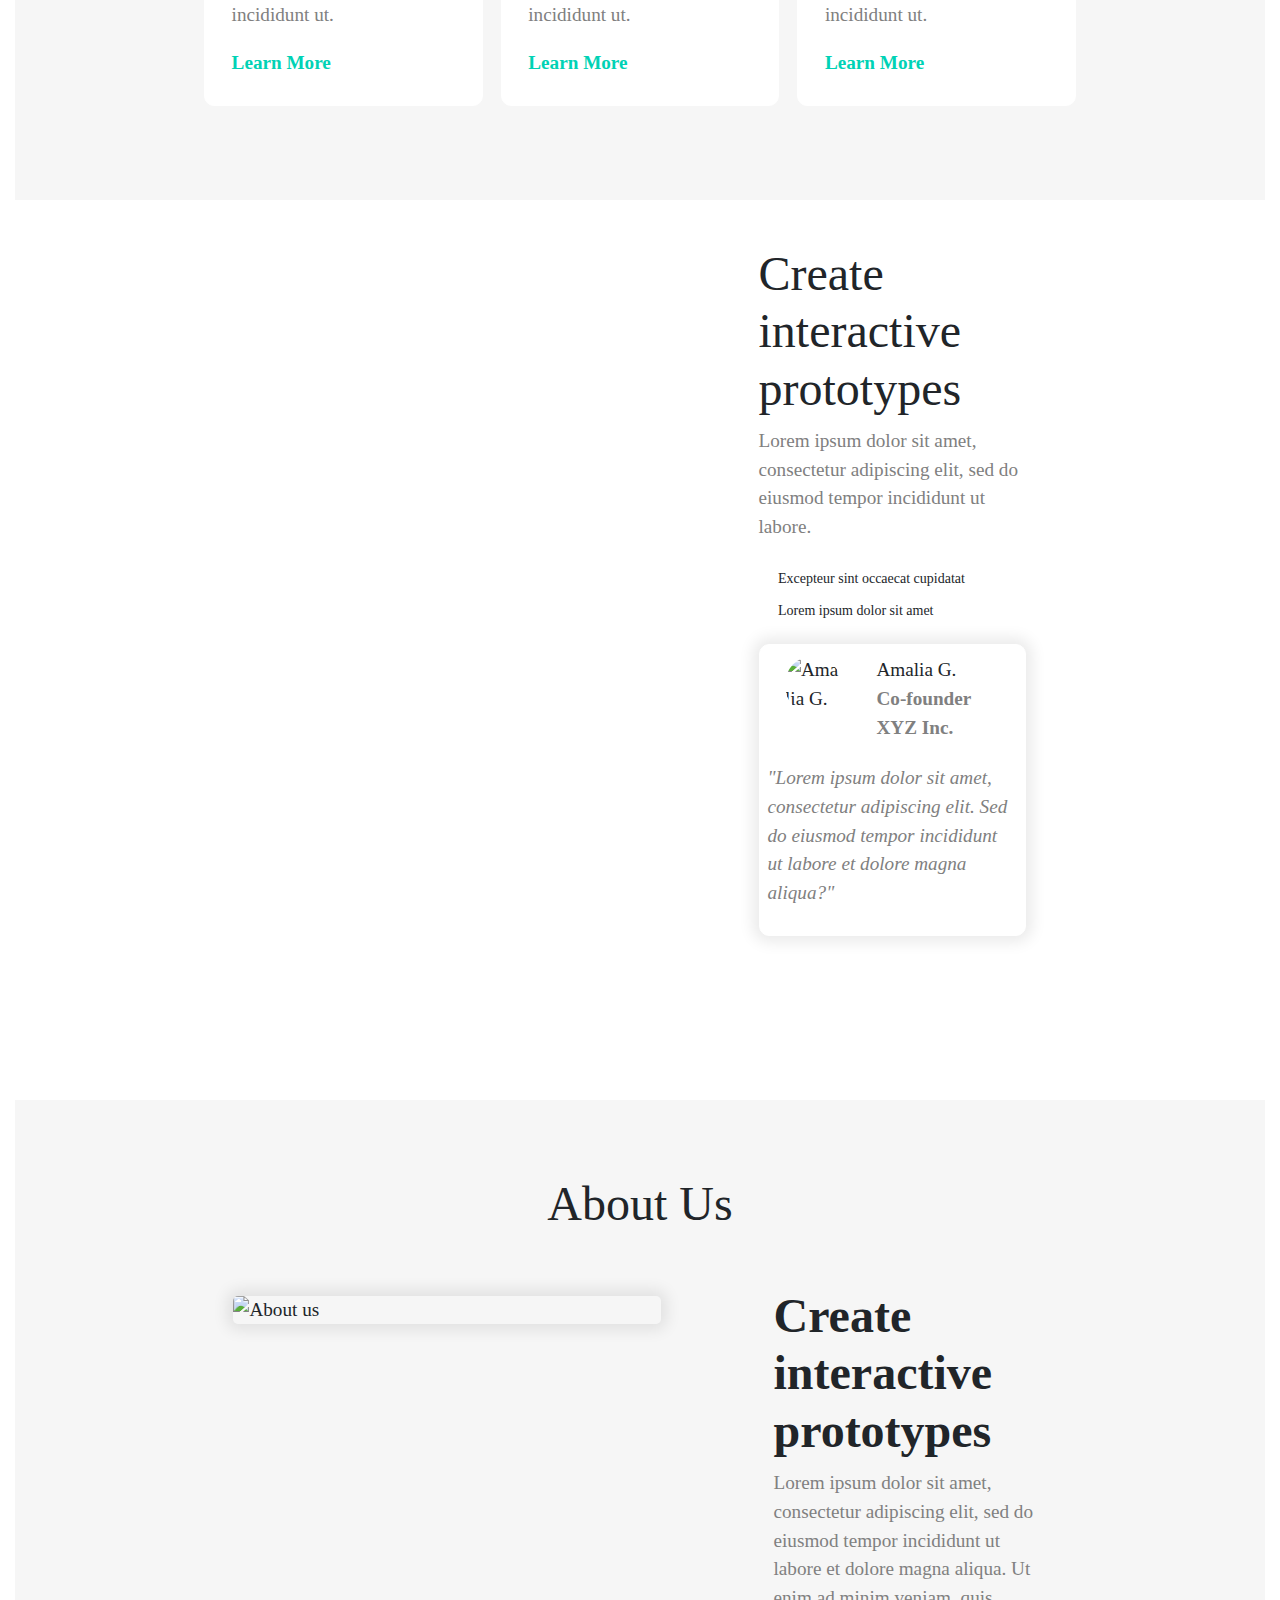
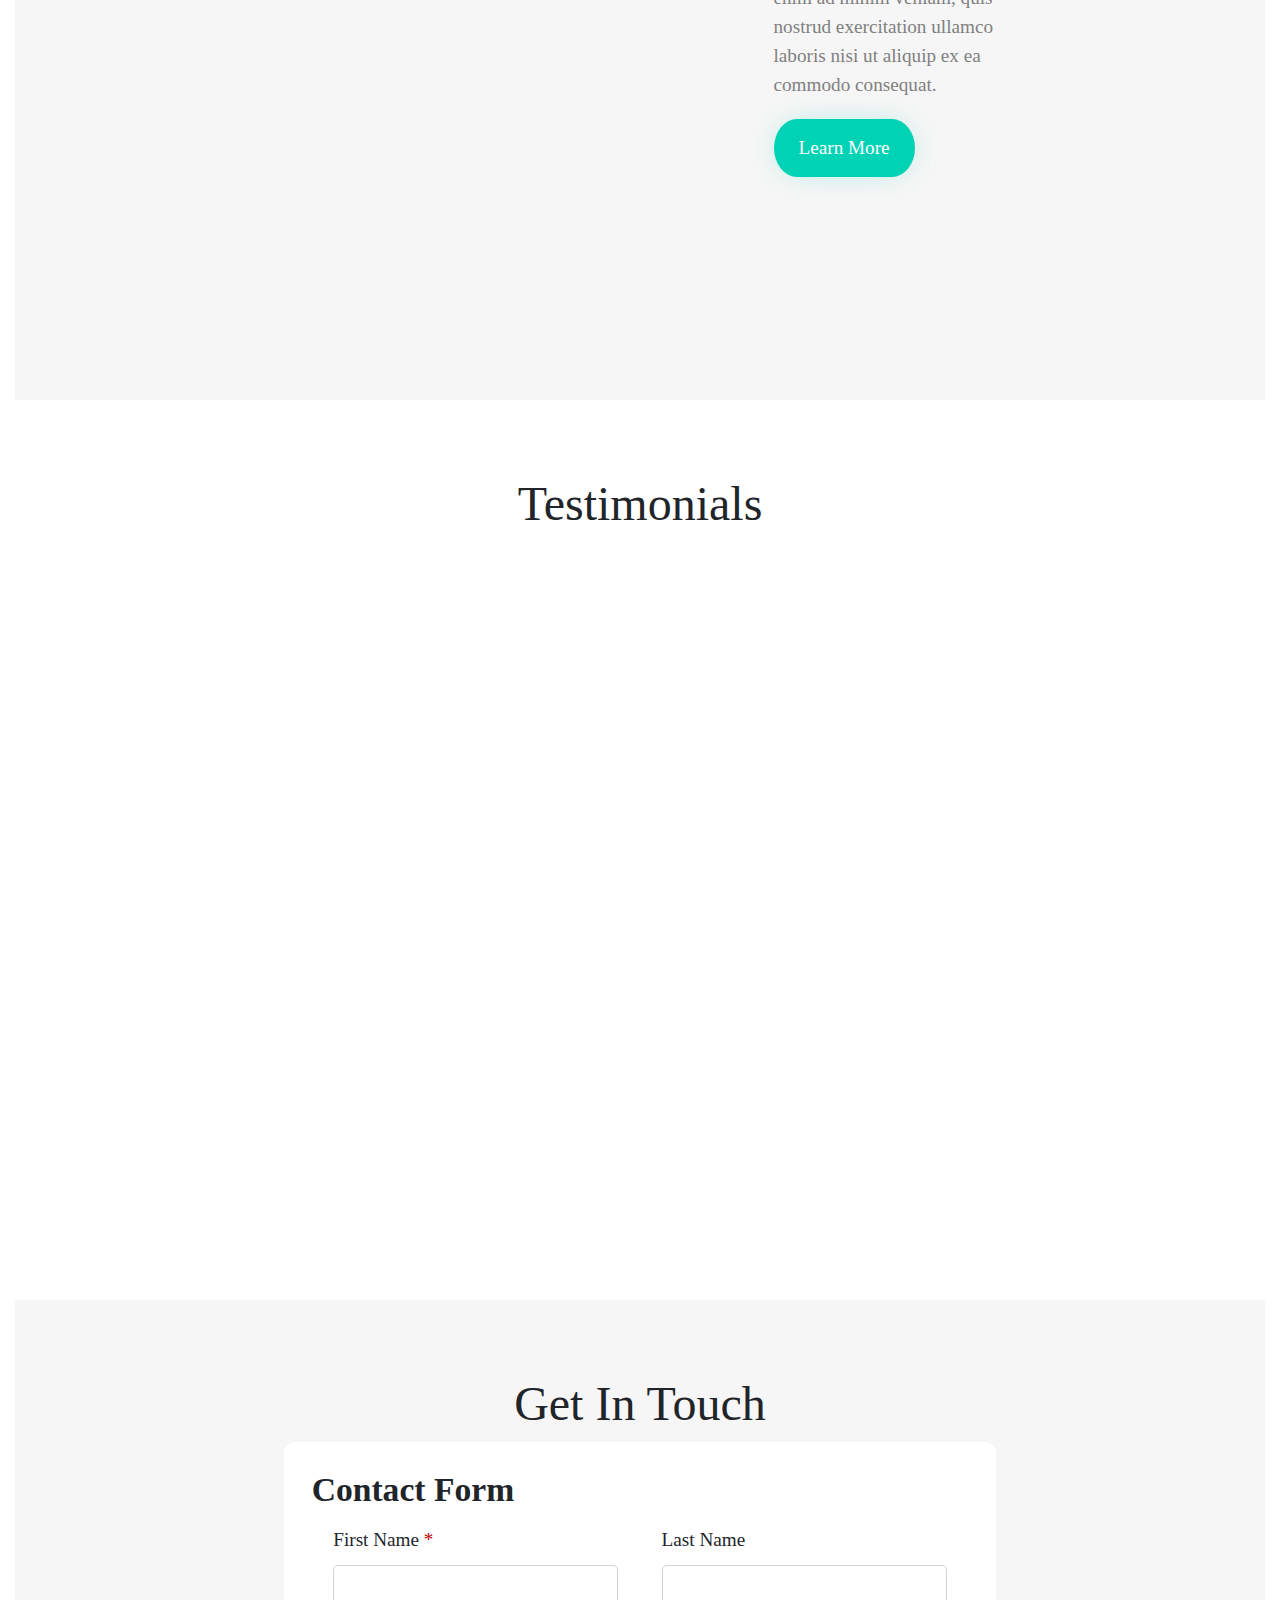
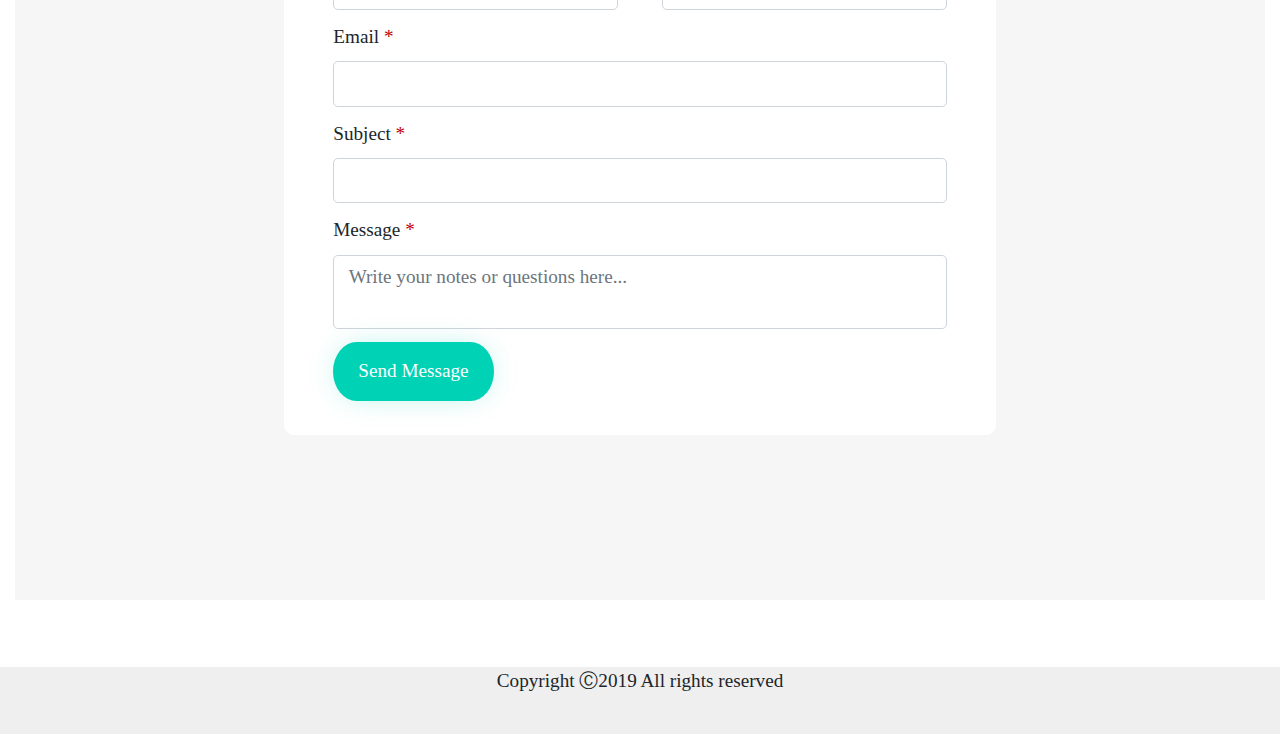
==== commit 9926c871: "fix home image flex" ====
--- a/web/index.html
+++ b/web/index.html
@@ -30,7 +30,7 @@
     <script src="https://unpkg.com/flickity@2/dist/flickity.pkgd.min.js"></script>
     <script src="//cdn.jsdelivr.net/npm/alertifyjs@1.11.4/build/alertify.min.js"></script>
 
-    <link rel="shortcut icon" type="image/png" href="../assets/images/favicon.png"/>
+    <link rel="shortcut icon" type="image/png" href="../assets/images/favicon.png" />
 
     <script type="text/javascript">
         page.load();
@@ -83,11 +83,6 @@
         <div class="content container-fluid">
             <article id="home" class="light offset-top no-right-padding">
                 <div class="flex-grid flex-reverse">
-                    <div class="col">
-                        <div class="row">
-                            <img src="../assets/images/landing_1.png" id="splash-image" alt="Amalia G.">
-                        </div>
-                    </div>
                     <div class="col flex-40 padding-5">
                         <div class="row">
                             <h1 class="mx-auto ex-bold super-title">
@@ -102,6 +97,12 @@
                             <a href="#features" class="accent-shadow button">
                                 Get Started
                             </a>
+                        </div>
+                    </div>
+
+                    <div class="col">
+                        <div class="row">
+                            <img src="../assets/images/landing_1.png" id="splash-image" alt="Amalia G.">
                         </div>
                     </div>
                 </div>
--- a/web/styles.css
+++ b/web/styles.css
@@ -323,6 +323,7 @@
 
     .flex-reverse {
         flex-direction: column-reverse;
+        display: flex;
     }
 
     .super-title {
